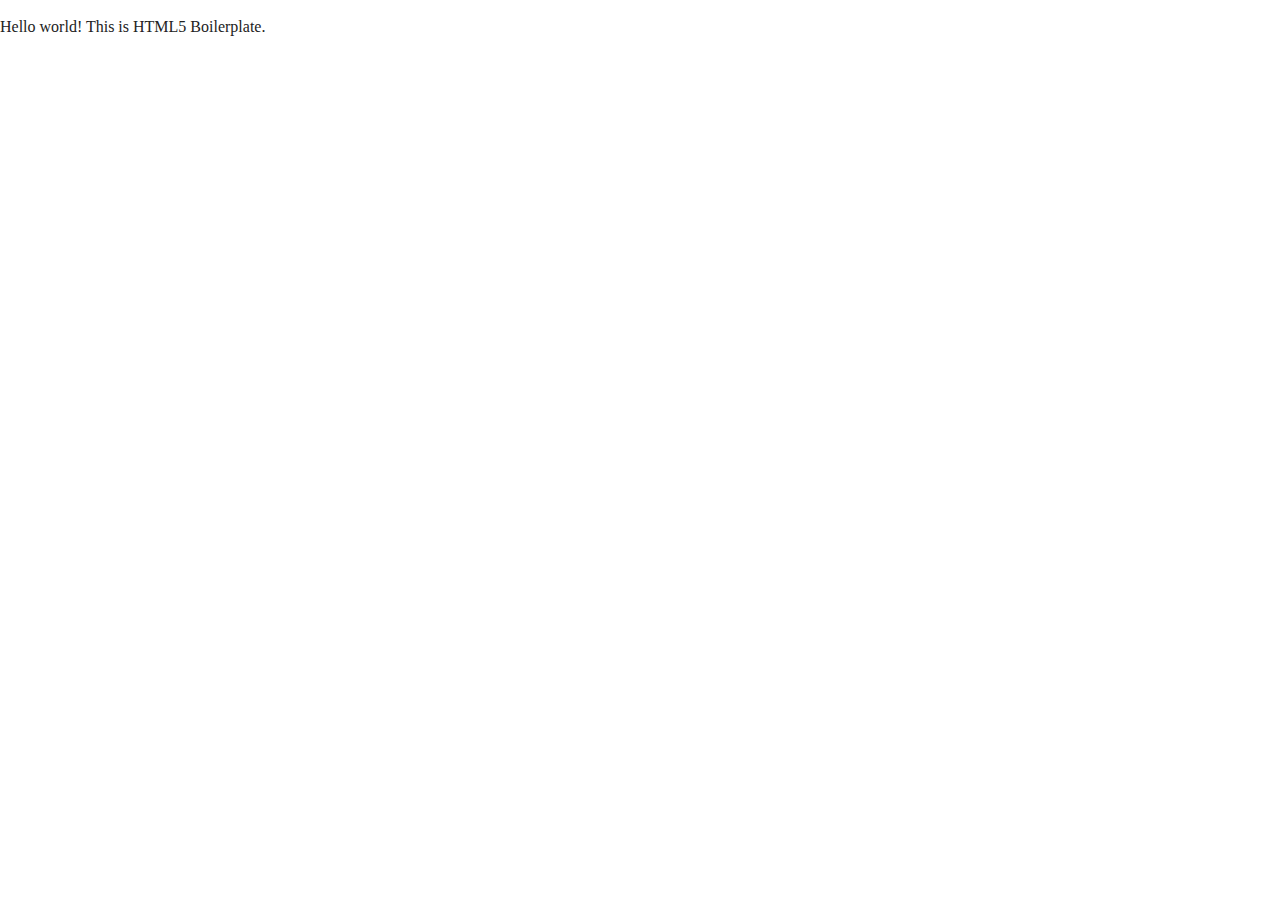
==== about/index.html @ 24365225 "First commit of all files" ====
<!doctype html>
<html class="no-js" lang="">

<head>
  <meta charset="utf-8">
  <title></title>
  <meta name="description" content="">
  <meta name="viewport" content="width=device-width, initial-scale=1">

  <link rel="manifest" href="site.webmanifest">
  <link rel="apple-touch-icon" href="../icon.png">
  <!-- Place favicon.ico in the root directory -->

  <link rel="stylesheet" href="../css/normalize.css">
  <link rel="stylesheet" href="../css/main.css">

  <meta name="theme-color" content="#fafafa">
</head>

<body>
  <!--[if IE]>
    <p class="browserupgrade">You are using an <strong>outdated</strong> browser. Please <a href="https://browsehappy.com/">upgrade your browser</a> to improve your experience and security.</p>
  <![endif]-->

  <!-- Add your site or application content here -->
  <p>Hello world! This is HTML5 Boilerplate.</p>
  <script src="../js/vendor/modernizr-3.8.0.min.js"></script>
  <script src="https://code.jquery.com/jquery-3.4.1.min.js" integrity="sha256-CSXorXvZcTkaix6Yvo6HppcZGetbYMGWSFlBw8HfCJo=" crossorigin="anonymous"></script>
  <script>window.jQuery || document.write('<script src="../js/vendor/jquery-3.4.1.min.js"><\/script>')</script>
  <script src="../js/plugins.js"></script>
  <script src="../js/main.js"></script>

  <!-- Google Analytics: change UA-XXXXX-Y to be your site's ID. -->
  <script>
    window.ga = function () { ga.q.push(arguments) }; ga.q = []; ga.l = +new Date;
    ga('create', 'UA-XXXXX-Y', 'auto'); ga('set','transport','beacon'); ga('send', 'pageview')
  </script>
  <script src="https://www.google-analytics.com/analytics.js" async></script>
</body>

</html>
---- css/main.css ----
/*! HTML5 Boilerplate v7.3.0 | MIT License | https://html5boilerplate.com/ */

/* main.css 2.0.0 | MIT License | https://github.com/h5bp/main.css#readme */
/*
 * What follows is the result of much research on cross-browser styling.
 * Credit left inline and big thanks to Nicolas Gallagher, Jonathan Neal,
 * Kroc Camen, and the H5BP dev community and team.
 */

/* ==========================================================================
   Base styles: opinionated defaults
   ========================================================================== */

html {
  color: #222;
  font-size: 1em;
  line-height: 1.4;
}

/*
 * Remove text-shadow in selection highlight:
 * https://twitter.com/miketaylr/status/12228805301
 *
 * Vendor-prefixed and regular ::selection selectors cannot be combined:
 * https://stackoverflow.com/a/16982510/7133471
 *
 * Customize the background color to match your design.
 */

::-moz-selection {
  background: #b3d4fc;
  text-shadow: none;
}

::selection {
  background: #b3d4fc;
  text-shadow: none;
}

/*
 * A better looking default horizontal rule
 */

hr {
  display: block;
  height: 1px;
  border: 0;
  border-top: 1px solid #ccc;
  margin: 1em 0;
  padding: 0;
}

/*
 * Remove the gap between audio, canvas, iframes,
 * images, videos and the bottom of their containers:
 * https://github.com/h5bp/html5-boilerplate/issues/440
 */

audio,
canvas,
iframe,
img,
svg,
video {
  vertical-align: middle;
}

/*
 * Remove default fieldset styles.
 */

fieldset {
  border: 0;
  margin: 0;
  padding: 0;
}

/*
 * Allow only vertical resizing of textareas.
 */

textarea {
  resize: vertical;
}

/* ==========================================================================
   Browser Upgrade Prompt
   ========================================================================== */

.browserupgrade {
  margin: 0.2em 0;
  background: #ccc;
  color: #000;
  padding: 0.2em 0;
}

/* ==========================================================================
   Author's custom styles
   ========================================================================== */

/* ==========================================================================
   Helper classes
   ========================================================================== */

/*
 * Hide visually and from screen readers
 */

.hidden {
  display: none !important;
}

/*
* Hide only visually, but have it available for screen readers:
* https://snook.ca/archives/html_and_css/hiding-content-for-accessibility
*
* 1. For long content, line feeds are not interpreted as spaces and small width
*    causes content to wrap 1 word per line:
*    https://medium.com/@jessebeach/beware-smushed-off-screen-accessible-text-5952a4c2cbfe
*/

.sr-only {
  border: 0;
  clip: rect(0, 0, 0, 0);
  height: 1px;
  margin: -1px;
  overflow: hidden;
  padding: 0;
  position: absolute;
  white-space: nowrap;
  width: 1px;
  /* 1 */
}

/*
* Extends the .sr-only class to allow the element
* to be focusable when navigated to via the keyboard:
* https://www.drupal.org/node/897638
*/

.sr-only.focusable:active,
.sr-only.focusable:focus {
  clip: auto;
  height: auto;
  margin: 0;
  overflow: visible;
  position: static;
  white-space: inherit;
  width: auto;
}

/*
* Hide visually and from screen readers, but maintain layout
*/

.invisible {
  visibility: hidden;
}

/*
* Clearfix: contain floats
*
* For modern browsers
* 1. The space content is one way to avoid an Opera bug when the
*    `contenteditable` attribute is included anywhere else in the document.
*    Otherwise it causes space to appear at the top and bottom of elements
*    that receive the `clearfix` class.
* 2. The use of `table` rather than `block` is only necessary if using
*    `:before` to contain the top-margins of child elements.
*/

.clearfix:before,
.clearfix:after {
  content: " ";
  /* 1 */
  display: table;
  /* 2 */
}

.clearfix:after {
  clear: both;
}

/* ==========================================================================
   EXAMPLE Media Queries for Responsive Design.
   These examples override the primary ('mobile first') styles.
   Modify as content requires.
   ========================================================================== */

@media only screen and (min-width: 35em) {
  /* Style adjustments for viewports that meet the condition */
}

@media print,
  (-webkit-min-device-pixel-ratio: 1.25),
  (min-resolution: 1.25dppx),
  (min-resolution: 120dpi) {
  /* Style adjustments for high resolution devices */
}

/* ==========================================================================
   Print styles.
   Inlined to avoid the additional HTTP request:
   https://www.phpied.com/delay-loading-your-print-css/
   ========================================================================== */

@media print {
  *,
  *:before,
  *:after {
    background: transparent !important;
    color: #000 !important;
    /* Black prints faster */
    box-shadow: none !important;
    text-shadow: none !important;
  }
  a,
  a:visited {
    text-decoration: underline;
  }
  a[href]:after {
    content: " (" attr(href) ")";
  }
  abbr[title]:after {
    content: " (" attr(title) ")";
  }
  /*
     * Don't show links that are fragment identifiers,
     * or use the `javascript:` pseudo protocol
     */
  a[href^="#"]:after,
  a[href^="javascript:"]:after {
    content: "";
  }
  pre {
    white-space: pre-wrap !important;
  }
  pre,
  blockquote {
    border: 1px solid #999;
    page-break-inside: avoid;
  }
  /*
     * Printing Tables:
     * https://web.archive.org/web/20180815150934/http://css-discuss.incutio.com/wiki/Printing_Tables
     */
  thead {
    display: table-header-group;
  }
  tr,
  img {
    page-break-inside: avoid;
  }
  p,
  h2,
  h3 {
    orphans: 3;
    widows: 3;
  }
  h2,
  h3 {
    page-break-after: avoid;
  }
}
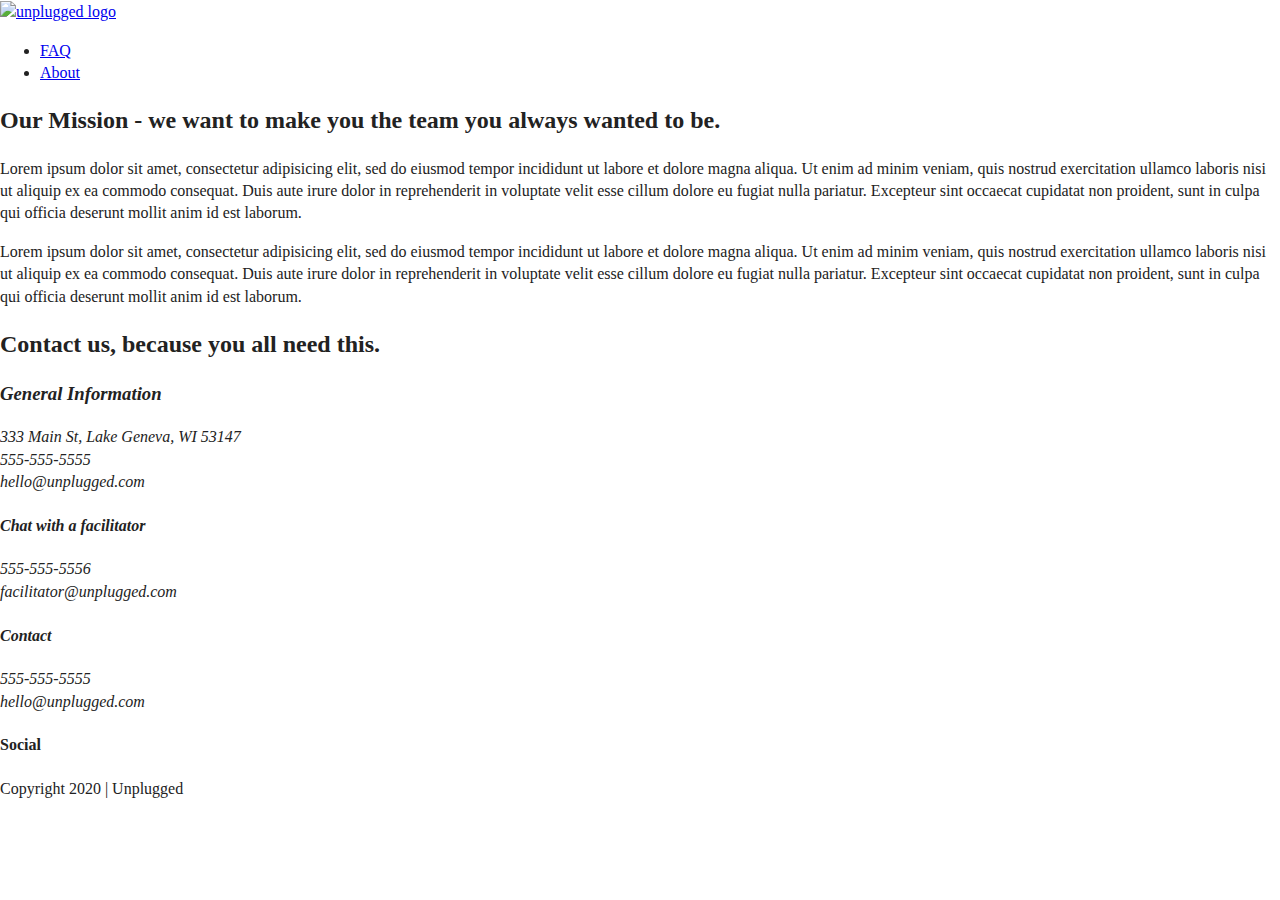
==== commit 251b4455: "Added content on about page, added header and footer on faq" ====
--- a/about/index.html
+++ b/about/index.html
@@ -7,7 +7,7 @@
   <meta name="description" content="">
   <meta name="viewport" content="width=device-width, initial-scale=1">
 
-  <link rel="manifest" href="site.webmanifest">
+  <link rel="manifest" href="../site.webmanifest">
   <link rel="apple-touch-icon" href="../icon.png">
   <!-- Place favicon.ico in the root directory -->
 
@@ -18,12 +18,100 @@
 </head>
 
 <body>
+
   <!--[if IE]>
     <p class="browserupgrade">You are using an <strong>outdated</strong> browser. Please <a href="https://browsehappy.com/">upgrade your browser</a> to improve your experience and security.</p>
   <![endif]-->
 
   <!-- Add your site or application content here -->
-  <p>Hello world! This is HTML5 Boilerplate.</p>
+  <header>
+   <div class="content-wrapper">
+      <a href="#">
+        <img src="img/" alt="unplugged logo"></a>
+     <div class="header-divider"></div>
+     <nav>
+       <ul>
+         <li><a href="../faq/index.html" target="_blank">FAQ</a></li>
+         <li><a href="index.html">About</a></li>
+       </ul>
+     </nav>
+   </div>
+  </header>
+
+  <main>
+
+      <section class="mission">
+        <div class="content-wrapper">
+          <h2>Our Mission - we want to make you the team you always wanted to be.</h2>
+          <div class="mission-content">
+            <p>Lorem ipsum dolor sit amet, consectetur adipisicing elit, sed do eiusmod tempor incididunt ut labore et dolore magna aliqua. Ut enim ad minim veniam, quis nostrud exercitation ullamco laboris nisi ut aliquip ex ea commodo consequat. Duis aute irure dolor in reprehenderit in voluptate velit esse cillum dolore eu fugiat nulla pariatur. Excepteur sint occaecat cupidatat non proident, sunt in culpa qui officia deserunt mollit anim id est laborum.</p>
+            <p>Lorem ipsum dolor sit amet, consectetur adipisicing elit, sed do eiusmod tempor incididunt ut labore et dolore magna aliqua. Ut enim ad minim veniam, quis nostrud exercitation ullamco laboris nisi ut aliquip ex ea commodo consequat. Duis aute irure dolor in reprehenderit in voluptate velit esse cillum dolore eu fugiat nulla pariatur. Excepteur sint occaecat cupidatat non proident, sunt in culpa qui officia deserunt mollit anim id est laborum.</p>
+          </div>
+        </div><!--mission content wrapper ends -->
+      </section>
+
+      <section class="map">
+        <figure>
+
+        </figure>
+      </section>
+
+      <section class="contact-section">
+        <div class="content-wrapper">
+          <h2>Contact us, because you all need this.</h2>
+          <address class="contact-content">
+            <div>
+              <h3>General Information</h3>
+              <p>333 Main St, Lake Geneva, WI 53147<br>
+                555-555-5555<br>
+                hello@unplugged.com</p>
+            </div>
+            <div>
+              <h4>Chat with a facilitator</h4>
+              <p>
+                555-555-5556<br>
+                facilitator@unplugged.com
+              </p>
+            </div>
+          </address>
+
+        </div>
+
+      </section>
+
+  </main> <!-- main wrapper -->
+
+  <footer>
+  <div class="content-wrapper">
+    <div class="footer-content">
+      <address class="contact">
+        <h4>Contact</h4>
+        <p>
+          555-555-5555<br>
+          hello@unplugged.com
+        </p>
+      </address>
+      <div class="social">
+        <h4>Social</h4>
+        <div class="social-icons">
+          <p><a href="https://www.facebook.com/Skillcrush/" target="_blank"></a></p>
+          <p><a href="https://twitter.com/Skillcrush" target="_blank"></a></p>
+          <p><a href="https://www.instagram.com/skillcrush/" target="_blank"></a></p>
+          <!-- other social links here -->
+        </div>
+
+      </div>
+
+    </div><!-- footer content ends -->
+
+  </div><!--footer content-wrapper ends-->
+
+  <div class="copyright">
+      <p>Copyright 2020 | Unplugged</p>
+  </div>
+
+  </footer>
+
   <script src="../js/vendor/modernizr-3.8.0.min.js"></script>
   <script src="https://code.jquery.com/jquery-3.4.1.min.js" integrity="sha256-CSXorXvZcTkaix6Yvo6HppcZGetbYMGWSFlBw8HfCJo=" crossorigin="anonymous"></script>
   <script>window.jQuery || document.write('<script src="../js/vendor/jquery-3.4.1.min.js"><\/script>')</script>
@@ -36,6 +124,7 @@
     ga('create', 'UA-XXXXX-Y', 'auto'); ga('set','transport','beacon'); ga('send', 'pageview')
   </script>
   <script src="https://www.google-analytics.com/analytics.js" async></script>
+
 </body>
 
 </html>
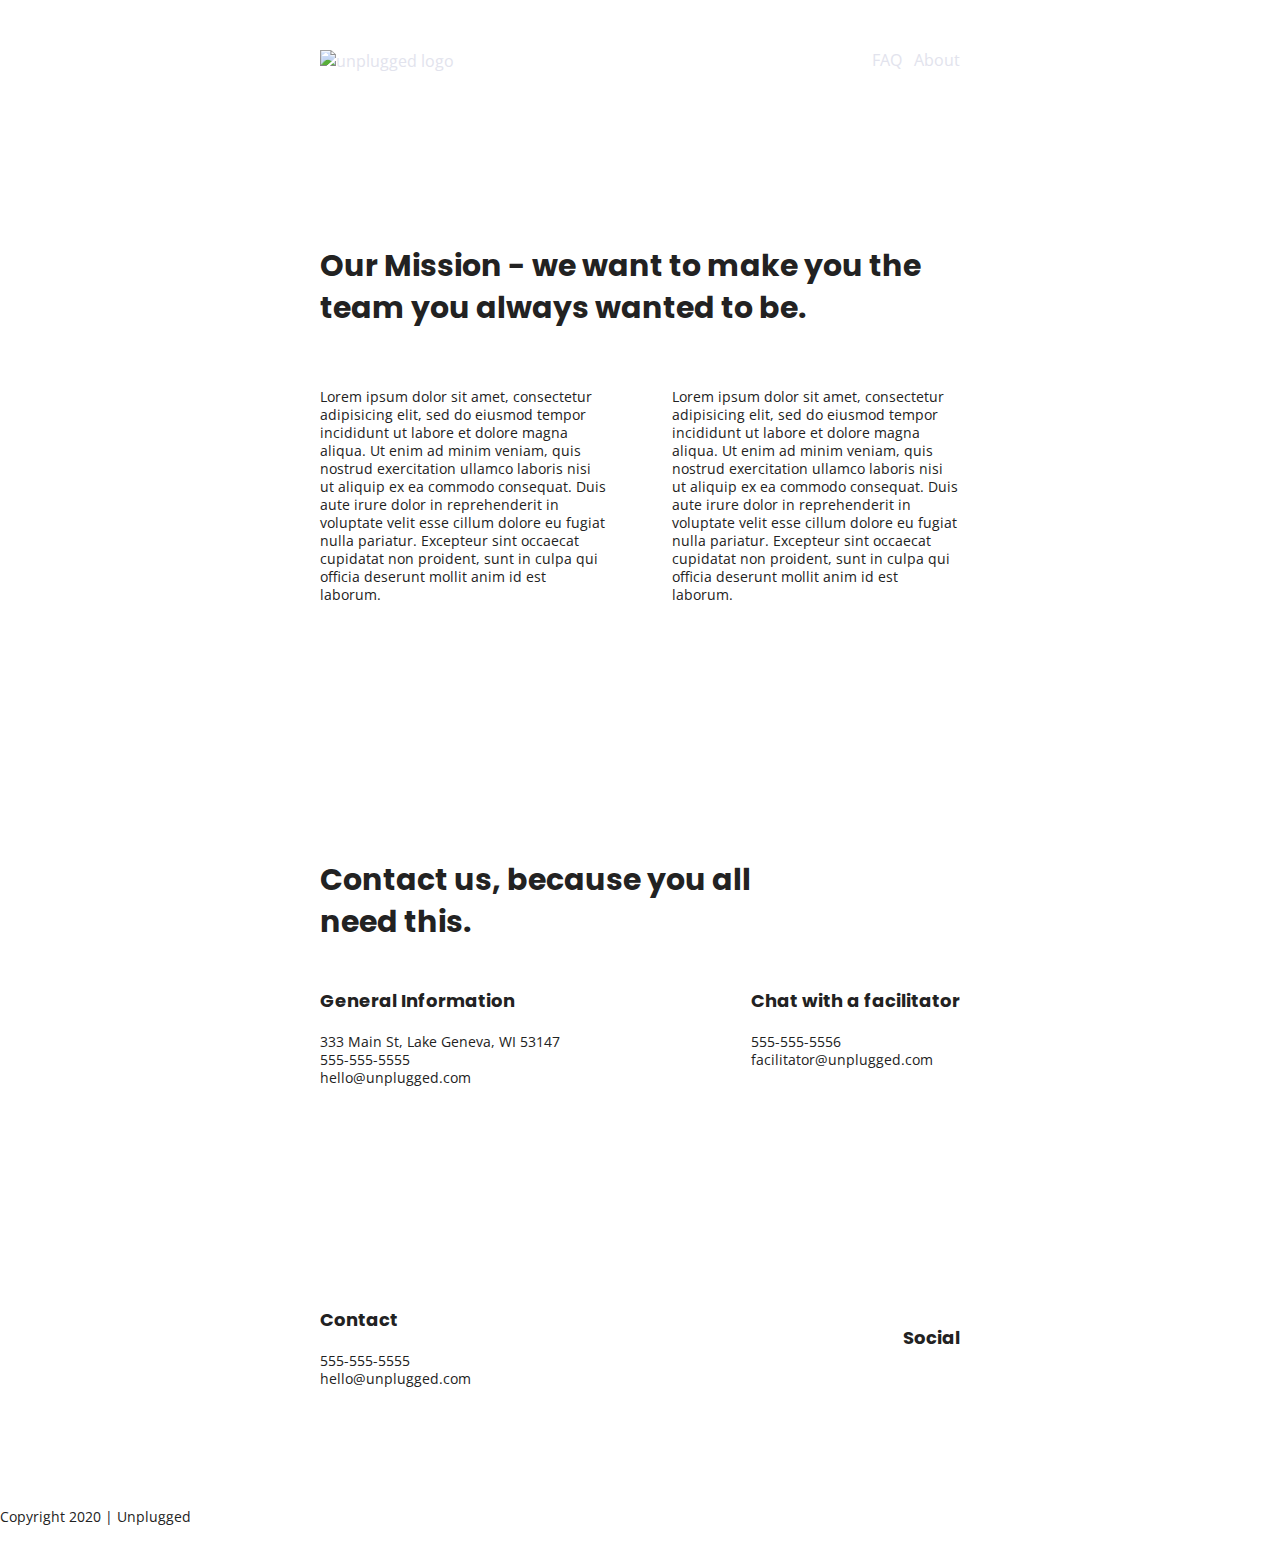
==== commit 756a8b30: "Added text styles and font links" ====
--- a/about/index.html
+++ b/about/index.html
@@ -13,6 +13,9 @@
 
   <link rel="stylesheet" href="../css/normalize.css">
   <link rel="stylesheet" href="../css/main.css">
+
+<!-- Google Fonts -->
+<link href="https://fonts.googleapis.com/css?family=Open+Sans:400,700|Poppins:500,700" rel="stylesheet">
 
   <meta name="theme-color" content="#fafafa">
 </head>
--- a/css/main.css
+++ b/css/main.css
@@ -97,6 +97,240 @@
 /* ==========================================================================
    Author's custom styles
    ========================================================================== */
+
+/* General Styles */
+
+html {
+   font-size: 16px;
+}
+
+body {
+  font-family: 'Open Sans', sans-serif;
+  font-size: 1em;
+  text-align: left;
+}
+
+ul,
+ol {
+  list-style-type: none;
+}
+
+a {
+  color: #e2e3ed;
+  text-decoration: none;
+}
+
+h2 {
+  font-family: 'Poppins', sans-serif;
+  font-size: 1.875em;
+}
+
+h3,
+h4 {
+  font-family: 'Poppins', sans-serif;
+  margin: 20px 0;
+  font-size: 1.125em;
+}
+
+p {
+  font-size: .875em;
+  line-height: 1.285;
+
+}
+
+img {
+
+}
+
+figure {
+
+}
+
+address {
+    font-style: normal;
+
+}
+
+.content-wrapper {
+  width: 90%;
+  margin: 50px 0;
+}
+
+/* -------------- Base Header & Footer Sytles ----------------*/
+
+header, footer {
+  display: flex;
+  justify-content: center;
+  align-items: center;
+  flex-flow: row wrap;
+}
+
+header {
+  padding: 15px 0;
+}
+
+ header .content-wrapper {
+   display: flex;
+   justify-content: center;
+   align-items: center;
+   flex-flow: row wrap;
+   margin: 0;
+ }
+
+ .header-divider {
+   width: 100%;
+   height: 1px;
+   margin: 10px 0 20px 0;
+ }
+
+header nav {
+  display: flex;
+  justify-content: space-around;
+  align-items: center;
+  flex-flow: row wrap;
+  width: 60%;
+}
+
+header nav ul {
+  display: flex;
+  justify-content: space-around;
+  width: 100%;
+}
+
+footer {
+  flex-direction: column;
+}
+
+footer p {
+  margin: 0;
+}
+
+footer .content-wrapper {
+  width: 55%;
+  margin: 50px 0;
+}
+
+footer .contact {
+  margin-bottom: 50px;
+}
+
+footer .social-icons {
+  display: flex;
+  justify-content: space-around;
+  align-items: center;
+}
+
+footer .social-icons p {
+  display: flex;
+  justify-content: center;
+  align-items: center;
+}
+
+footer .copyright {
+  margin: 20px 0;
+}
+
+/* -------------- Mobile Styles - Homepage ----------------*/
+
+.hero-area {
+  display: flex;
+  justify-content: center;
+  flex-flow: row wrap;
+
+}
+
+aside {
+  display: flex;
+  justify-content: center;
+  align-items: center;
+  flex-flow: row wrap;
+}
+
+.features {
+  display: flex;
+  justify-content: center;
+  flex-flow: row wrap;
+}
+
+.features h2 {
+  margin-bottom: 60px;
+}
+
+.features article {
+  width: 63%;
+  margin: 30px 0;
+}
+
+.features .features-items {
+  display: flex;
+  justify-content: center;
+  align-items: center;
+  flex-flow: row wrap;
+}
+
+.features p {
+  margin: 0;
+}
+
+.reviews {
+  display: flex;
+  justify-content: center;
+  flex-flow: row wrap;
+}
+
+.reviews h2 {
+  margin-bottom: 40px;
+}
+
+.reviews h3 {
+  width: 55%;
+  margin: 20px 0;
+}
+
+/* -------------- Mobile Styles - About Page ----------------*/
+
+.mission {
+  display: flex;
+  justify-content: center;
+  align-items: center;
+  flex-flow: row wrap;
+}
+
+.contact-section{
+  display: flex;
+  justify-content: center;
+  align-items: center;
+  flex-flow: row wrap;
+}
+
+.contact-content p {
+  margin: 0;
+}
+
+/* -------------- Mobile Styles - FAQ ----------------*/
+
+.faq {
+  display: flex;
+  justify-content: center;
+  align-items: center;
+  flex-flow: row wrap;
+}
+
+.faq .content-wrapper {
+  margin: 50px 0 0 0;
+  display: flex;
+  justify-content: center;
+  align-items: center;
+  flex-flow: row wrap;
+}
+
+.faq h2 {
+  margin-bottom: 40px;
+}
+
+.faq-content {
+  margin-bottom: 50px;
+}
 
 /* ==========================================================================
    Helper classes
@@ -187,16 +421,203 @@
    Modify as content requires.
    ========================================================================== */
 
-@media only screen and (min-width: 35em) {
-  /* Style adjustments for viewports that meet the condition */
-}
-
-@media print,
-  (-webkit-min-device-pixel-ratio: 1.25),
-  (min-resolution: 1.25dppx),
-  (min-resolution: 120dpi) {
-  /* Style adjustments for high resolution devices */
-}
+@media only screen and (min-width: 768px) {
+  /*Tablet sytles here*/
+
+  /*General Styles*/
+  .content-wrapper {
+    max-width: 640px;
+    margin: 100px 0;
+  }
+
+  /*Header*/
+  header {
+    justify-content: space-around;
+    padding: 33px 0;
+  }
+
+  header .content-wrapper {
+    width: 100%;
+    justify-content: space-between;
+  }
+
+  header nav {
+    width: 20%;
+  }
+
+  header nav ul {
+    justify-content: space-between;
+  }
+
+  .header-divider {
+    display: none;
+  }
+
+  /*Hero Area*/
+
+
+  /*Aside*/
+
+  aside .content-wrapper {
+    margin: 50px 0;
+    display: flex;
+    justify-content: space-between;
+    flex-flow: row wrap;
+  }
+
+  aside .content-wrapper .form-description,
+  aside .content-wrapper .form {
+    width: 40%;
+    margin: 0;
+  }
+
+  /*Features*/
+
+  .features article {
+    display: flex;
+    justify-content: center;
+    align-items: center;
+    flex-flow: column wrap;
+    flex-basis: 50%;
+  }
+
+  .features .features-item-description {
+    width: 50%;
+  }
+
+  /*Reviews*/
+
+  .reviews article {
+    display: flex;
+    justify-content: space-between;
+  }
+
+  .reviews article div {
+    width: 49%;
+  }
+
+  /*Footer*/
+  footer .content-wrapper {
+    width: 65%;
+    margin: 100px 0;
+  }
+
+  .footer-content {
+    display: flex;
+    justify-content: space-between;
+    align-items: center;
+  }
+
+  footer .contact {
+    margin-bottom: 0;
+  }
+
+  footer .copyright {
+    width:100%;
+  }
+}
+
+/* ==========================================================================
+ About Page
+ ========================================================================== */
+
+.mission-content {
+  display: flex;
+  justify-content: space-between;
+  align-items: center;
+  padding-top: 20px
+}
+
+.mission-content p {
+  width: 45%;
+}
+
+.contact-section .content-wrapper h2 {
+  width: 80%;
+}
+
+.contact-content {
+  display: flex;
+  justify-content: space-between;
+  align-items: flex-start;
+}
+
+/* ==========================================================================
+ FAQ Page
+ ========================================================================== */
+
+.faq .content-wrapper {
+  justify-content: space-between;
+}
+
+.faq-content {
+  flex-basis: 45%;
+}
+
+.faq h2 {
+  width: 100%;
+}
+
+}
+@media only screen and (min-width: 1200px) {
+  /*Desktop sytles here*/
+
+.content-wrapper {
+  max-width: 960px;
+}
+
+/*Hero*/
+
+.hero-area h1{
+  width: 60%;
+}
+
+/*Aside*/
+
+aside .content-wrapper {
+  justify-content: space-around;
+}
+
+aside .content-wrapper .form-description,
+aside .content-wrapper .form {
+  width: 30%;
+}
+
+/*Features*/
+
+.features h2 {
+  width: 90%;
+}
+
+.features article {
+  flex-basis: 33%;
+}
+
+/*Reviews*/
+
+.reviews article div {
+  width: 42%;
+}
+
+/* ==========================================================================
+About Page
+========================================================================== */
+
+.mission h2,
+.contact-section .content-wrapper h2 {
+  width: 95%;
+}
+
+/* ==========================================================================
+FAQ Page
+========================================================================== */
+.faq h2 {
+  width: 100%;
+}
+
+
+}
+
 
 /* ==========================================================================
    Print styles.
@@ -262,4 +683,3 @@
     page-break-after: avoid;
   }
 }
-
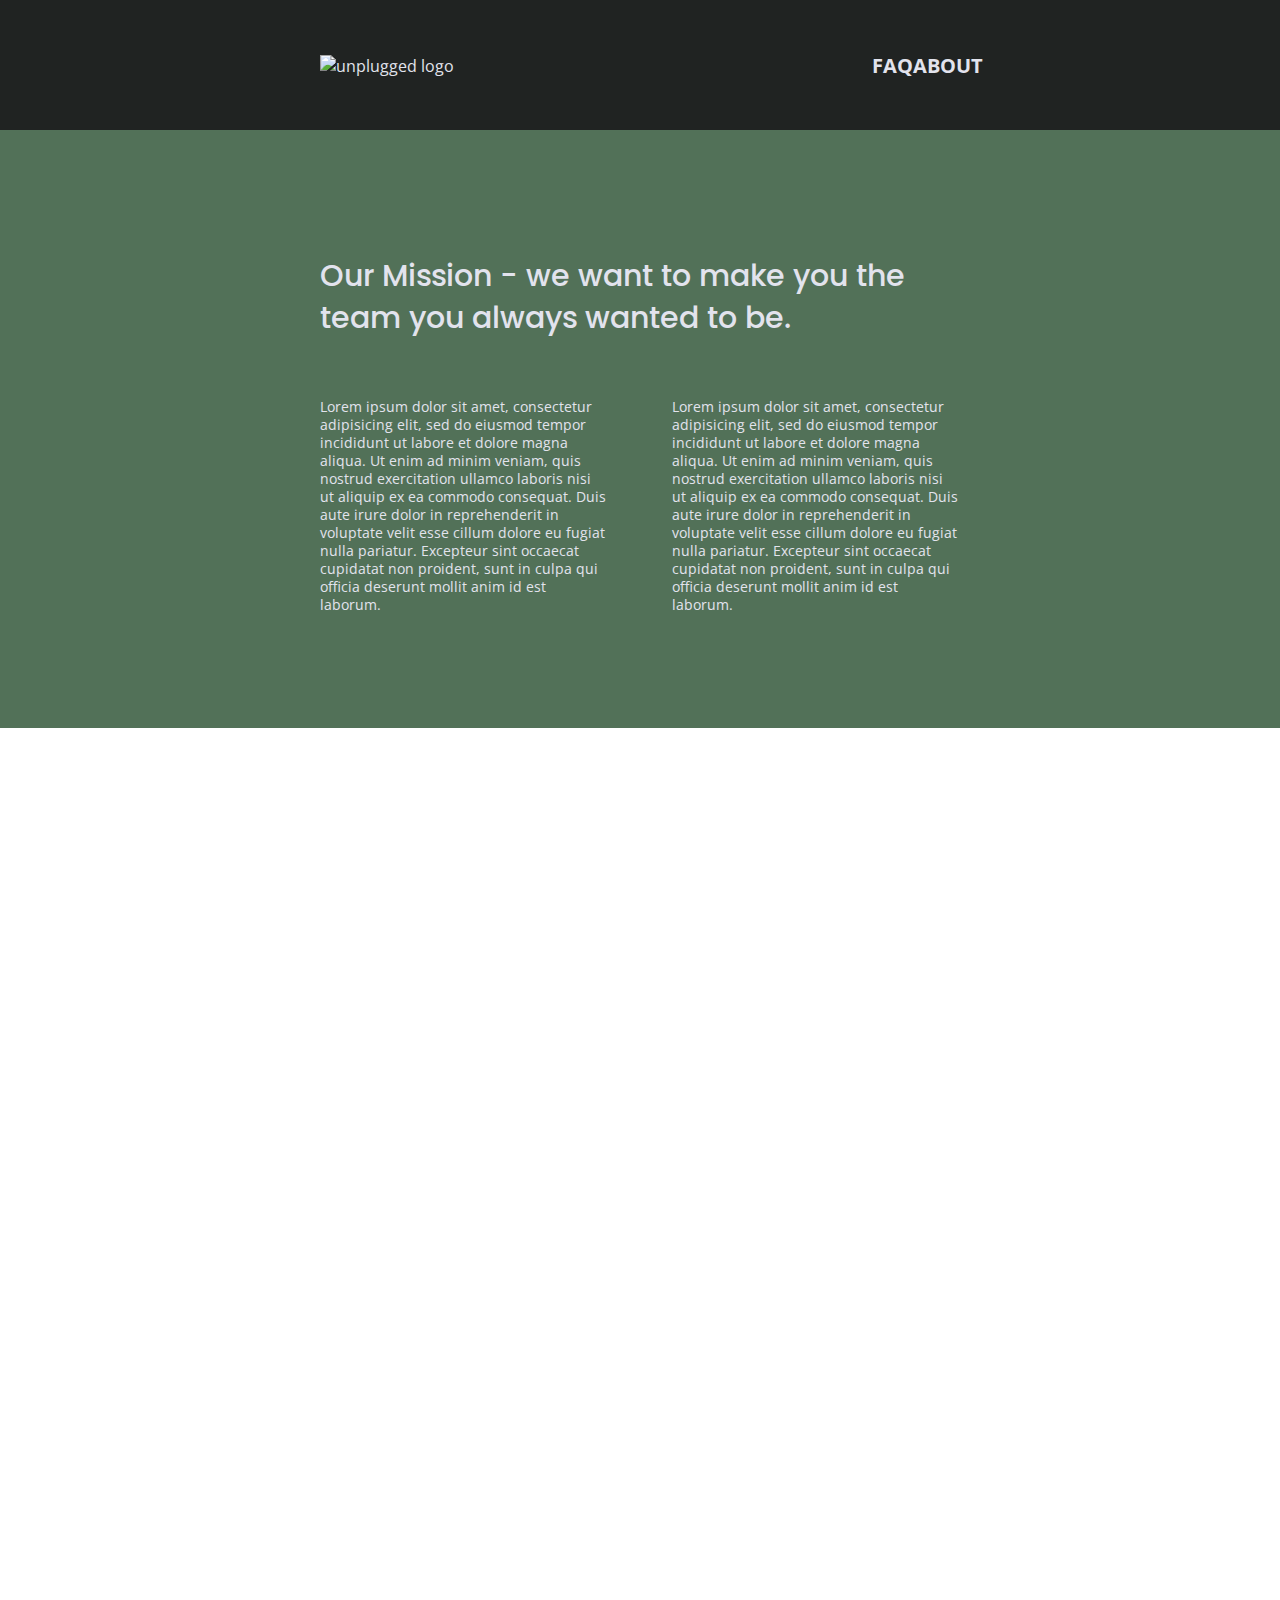
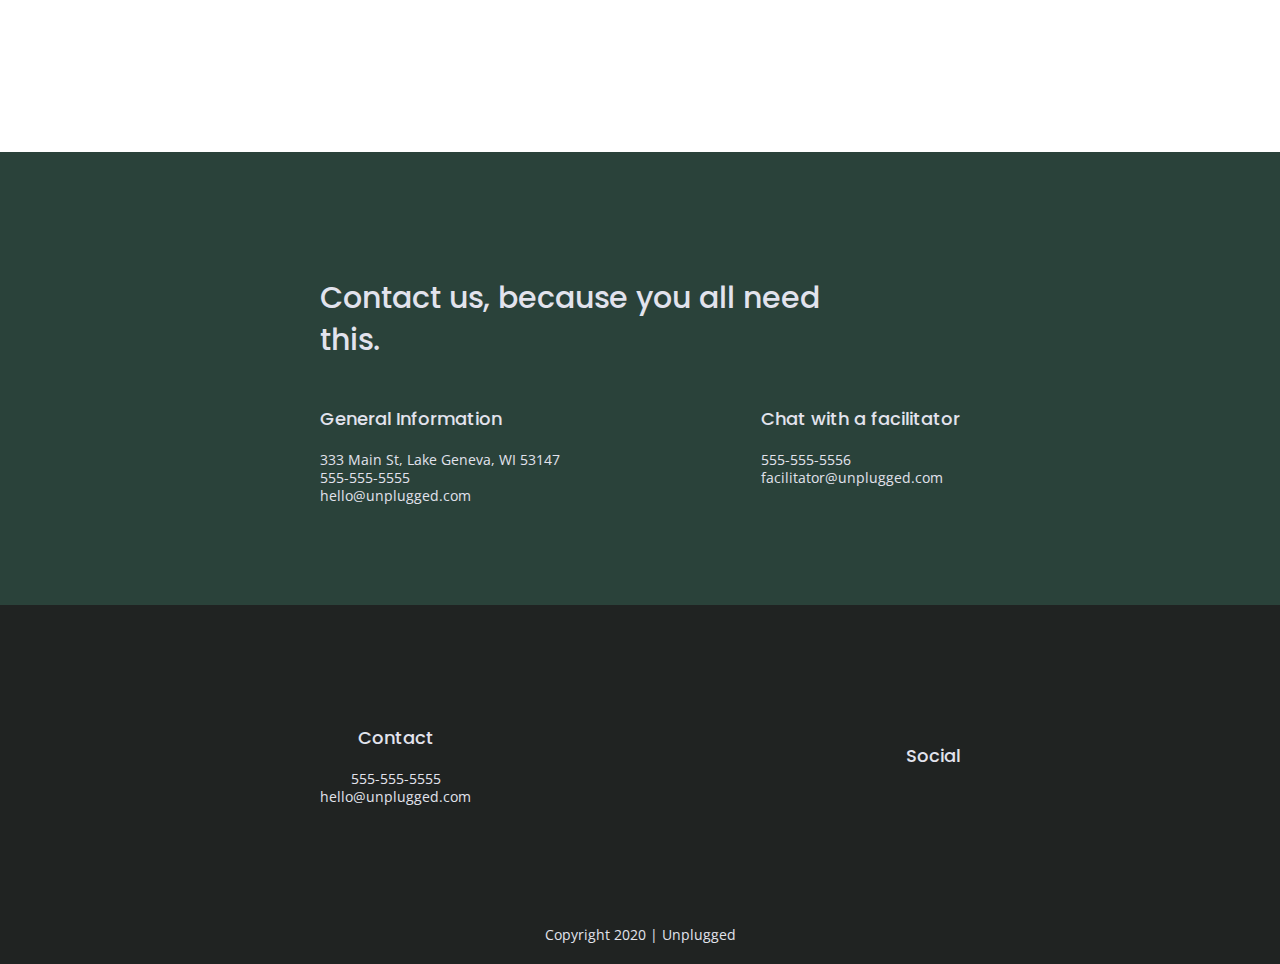
==== commit e18cc204: "Added map iframe" ====
--- a/about/index.html
+++ b/about/index.html
@@ -55,7 +55,9 @@
 
       <section class="map">
         <figure>
-
+          <div class="map-container">
+          <iframe src="https://www.google.com/maps/embed?pb=!1m18!1m12!1m3!1d2936.9017401321917!2d-88.42244978445049!3d42.5998282279184!2m3!1f0!2f0!3f0!3m2!1i1024!2i768!4f13.1!3m3!1m2!1s0x88058beaba2a015f%3A0x4b28e3671bb3e0e9!2s333%20Main%20St%2C%20Lake%20Geneva%2C%20WI%2053147!5e0!3m2!1sen!2sus!4v1586636625175!5m2!1sen!2sus" width="600" height="450" frameborder="0" style="border:0;" allowfullscreen="" aria-hidden="false" tabindex="0"></iframe>
+        </div>
         </figure>
       </section>
 
--- a/css/main.css
+++ b/css/main.css
@@ -107,6 +107,7 @@
 body {
   font-family: 'Open Sans', sans-serif;
   font-size: 1em;
+  color: #e2e3ed;
   text-align: left;
 }
 
@@ -123,6 +124,7 @@
 h2 {
   font-family: 'Poppins', sans-serif;
   font-size: 1.875em;
+  font-weight: 500;
 }
 
 h3,
@@ -130,25 +132,24 @@
   font-family: 'Poppins', sans-serif;
   margin: 20px 0;
   font-size: 1.125em;
+  font-weight: 500;
 }
 
 p {
   font-size: .875em;
   line-height: 1.285;
-
 }
 
 img {
-
+  width: 100%;
 }
 
 figure {
-
+  margin: 0;
 }
 
 address {
-    font-style: normal;
-
+  font-style: normal;
 }
 
 .content-wrapper {
@@ -158,7 +159,9 @@
 
 /* -------------- Base Header & Footer Sytles ----------------*/
 
-header, footer {
+header,
+footer {
+  background-color: #202322;
   display: flex;
   justify-content: center;
   align-items: center;
@@ -177,7 +180,16 @@
    margin: 0;
  }
 
+ header figure {
+   width: 60%;
+   display: flex;
+   justify-content: center;
+   align-items: center;
+   flex-flow: row wrap;
+ }
+
  .header-divider {
+   background: #3a3a3a;
    width: 100%;
    height: 1px;
    margin: 10px 0 20px 0;
@@ -189,6 +201,9 @@
   align-items: center;
   flex-flow: row wrap;
   width: 60%;
+  font-size: 1.125em;
+  font-weight: 700;
+  text-transform: uppercase;
 }
 
 header nav ul {
@@ -197,8 +212,13 @@
   width: 100%;
 }
 
+header nav ul li {
+  font-size: 1.125em;
+}
+
 footer {
   flex-direction: column;
+  text-align: center;
 }
 
 footer p {
@@ -233,20 +253,62 @@
 /* -------------- Mobile Styles - Homepage ----------------*/
 
 .hero-area {
-  display: flex;
-  justify-content: center;
-  flex-flow: row wrap;
-
-}
+  background: url(../img/unplugged-retreat.jpg);
+  background-size: cover;
+  background-position: center;
+  min-height: 500px;
+  display: flex;
+  justify-content: center;
+  flex-flow: row wrap;
+}
+
+.hero-area h1 {
+  font-size: 2.25em;
+  font-family: 'Poppins', Helvetica, Arial, sans-serif;
+  font-weight: 500;
+  line-height: 1.2;
+}
+
+/*Aside*/
 
 aside {
-  display: flex;
-  justify-content: center;
-  align-items: center;
-  flex-flow: row wrap;
-}
-
-.features {
+  background-color: #527158;
+  display: flex;
+  justify-content: center;
+  align-items: center;
+  flex-flow: row wrap;
+}
+
+aside .form{
+  margin-top: 30px;
+}
+
+input[type=text] {
+  box-sizing: border-box;
+  width: 100%;
+  color: #2a423a;
+  font-style: italic;
+  padding: 1em;
+}
+
+input[type=button] {
+  width: 100%;
+  padding: 20px 0;
+  margin-top: 20px;
+  background-color: #2a423a;
+  font-family: 'Poppins', Helvetica, Arial, sans-serif;
+  font-weight: 500;
+  font-size: 1.125em;
+  color: #e2e3ed;
+  border: none;
+  text-align: center;
+  text-transform: uppercase;
+}
+
+features {
+  background: url('../img/unplugged-retreat-features.jpg');
+  background-size: cover;
+  background-position: center;
   display: flex;
   justify-content: center;
   flex-flow: row wrap;
@@ -269,10 +331,14 @@
 }
 
 .features p {
+  text-align: center;
   margin: 0;
 }
 
+/* Reviews */
+
 .reviews {
+  background-color: #2a423a;
   display: flex;
   justify-content: center;
   flex-flow: row wrap;
@@ -280,6 +346,7 @@
 
 .reviews h2 {
   margin-bottom: 40px;
+  line-height: 1;
 }
 
 .reviews h3 {
@@ -290,13 +357,15 @@
 /* -------------- Mobile Styles - About Page ----------------*/
 
 .mission {
-  display: flex;
-  justify-content: center;
-  align-items: center;
-  flex-flow: row wrap;
-}
-
-.contact-section{
+  background-color: #527158;
+  display: flex;
+  justify-content: center;
+  align-items: center;
+  flex-flow: row wrap;
+}
+
+.contact-section {
+  background-color: #2a423a;
   display: flex;
   justify-content: center;
   align-items: center;
@@ -307,9 +376,26 @@
   margin: 0;
 }
 
+.map figure {
+  position: relative;
+  padding-bottom: 80%;
+  height: 0;
+  overflow: hidden;
+  width: 100%;
+}
+
+.map iframe {
+  position: absolute;
+  top: 0;
+  left: 0;
+  width: 100%;
+  height: 100%;
+}
+
 /* -------------- Mobile Styles - FAQ ----------------*/
 
 .faq {
+  background-color: #527158;
   display: flex;
   justify-content: center;
   align-items: center;
@@ -326,10 +412,15 @@
 
 .faq h2 {
   margin-bottom: 40px;
+  line-height: 1;
 }
 
 .faq-content {
   margin-bottom: 50px;
+}
+
+.faq-content h4 {
+  line-height: 1.333;
 }
 
 /* ==========================================================================
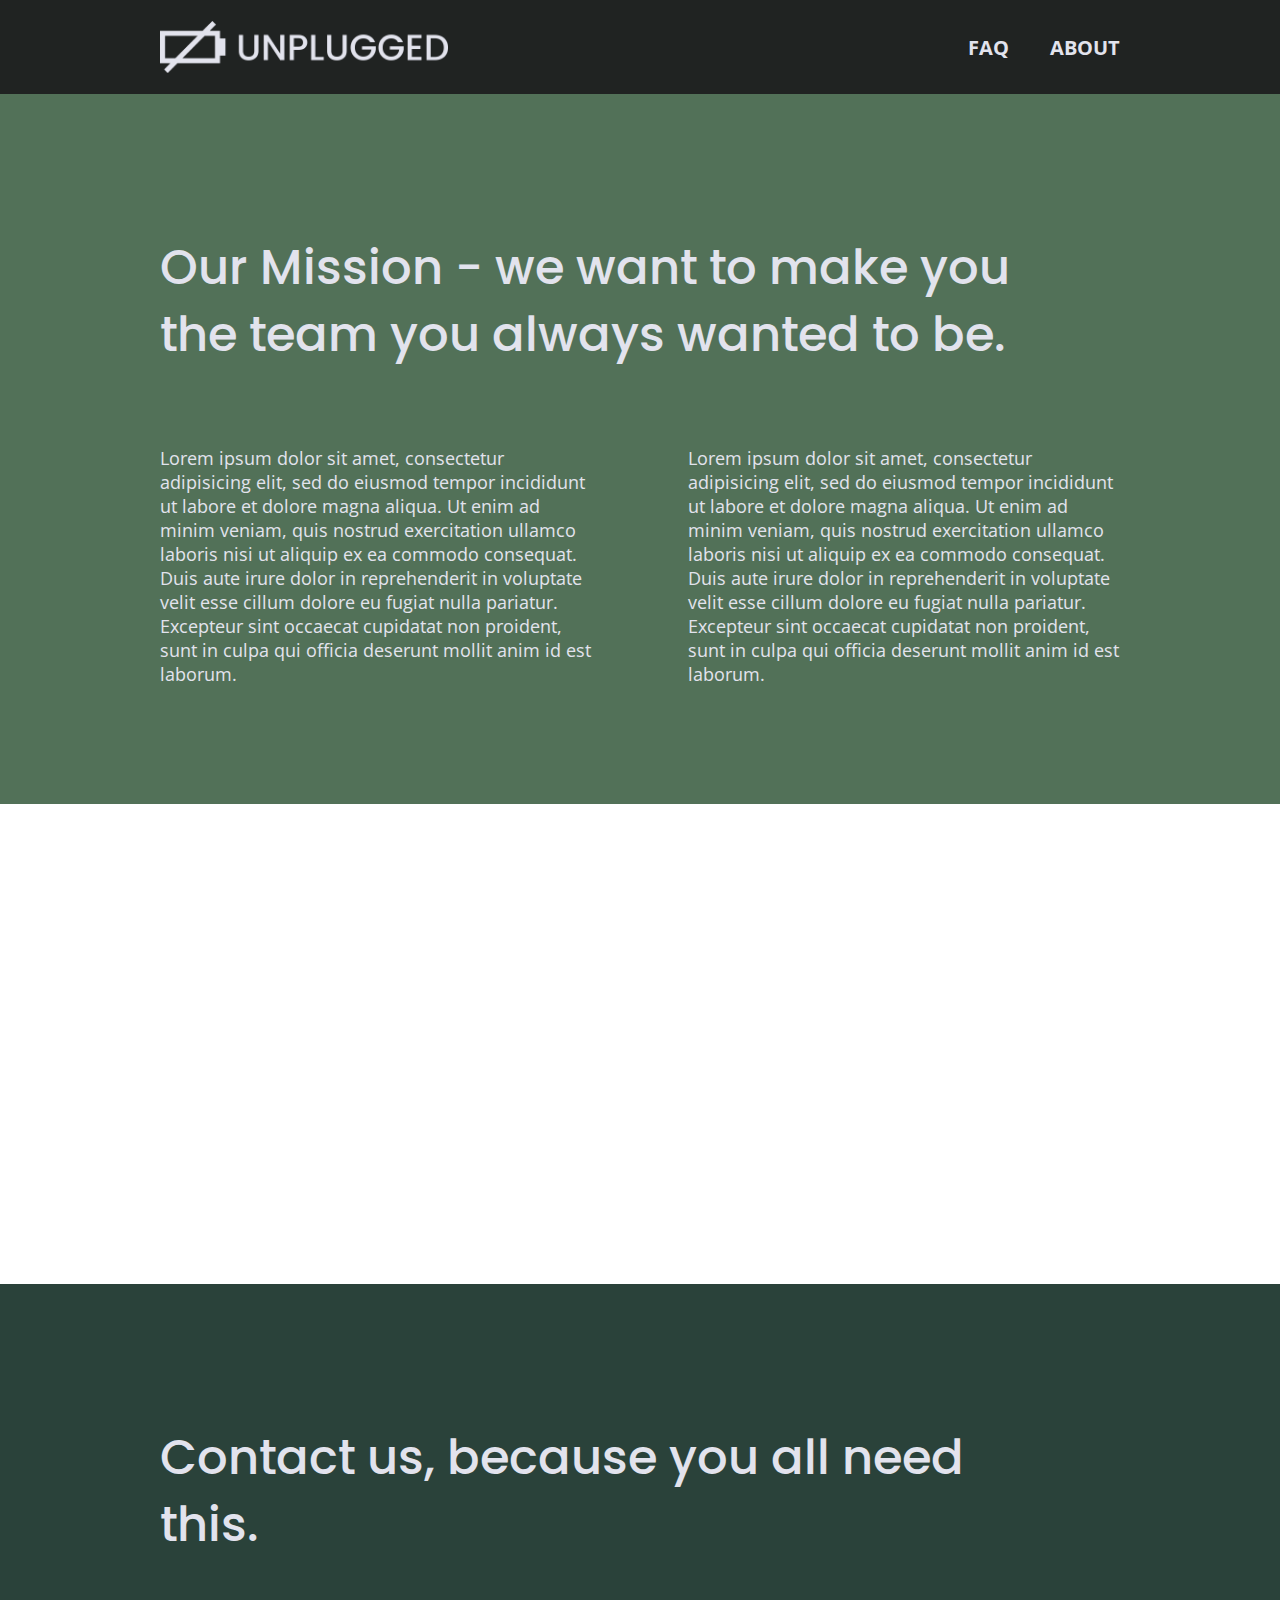
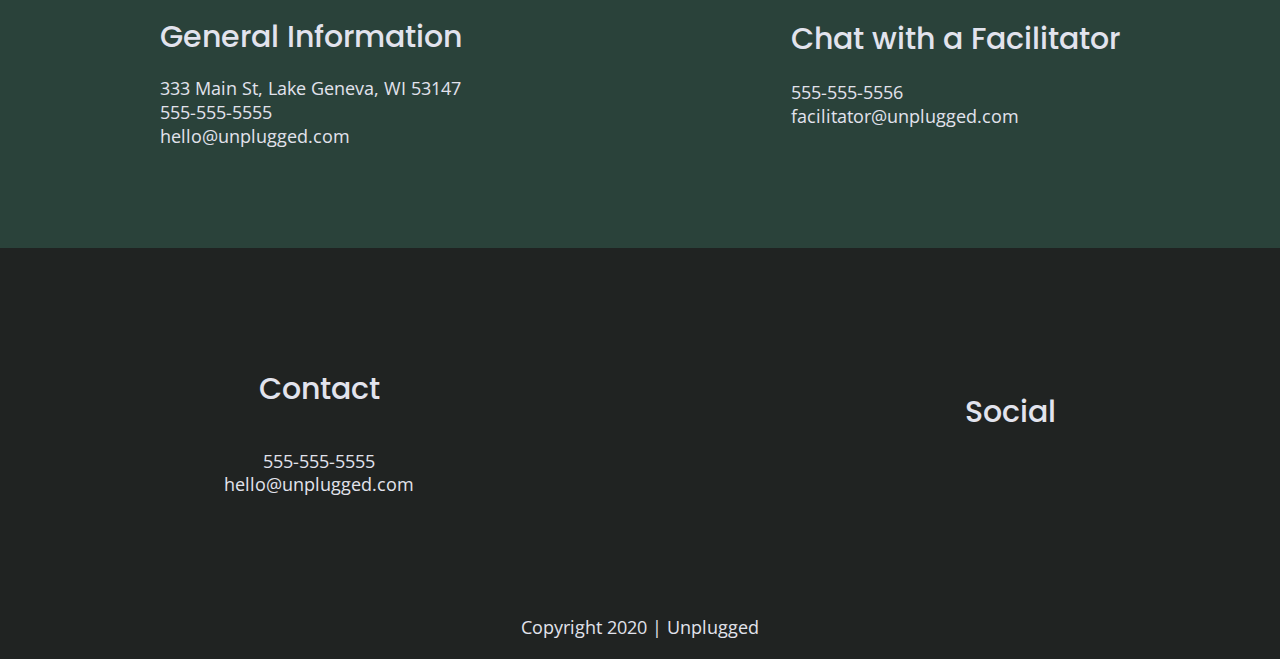
==== commit 9df87bd5: "Added icons, fixed links" ====
--- a/about/index.html
+++ b/about/index.html
@@ -16,6 +16,8 @@
 
 <!-- Google Fonts -->
 <link href="https://fonts.googleapis.com/css?family=Open+Sans:400,700|Poppins:500,700" rel="stylesheet">
+<!-- FontAwesome CDN version 5.5 -->
+<link rel="stylesheet" href="https://use.fontawesome.com/releases/v5.5.0/css/all.css" integrity="sha384-B4dIYHKNBt8Bc12p+WXckhzcICo0wtJAoU8YZTY5qE0Id1GSseTk6S+L3BlXeVIU" crossorigin="anonymous">
 
   <meta name="theme-color" content="#fafafa">
 </head>
@@ -29,8 +31,10 @@
   <!-- Add your site or application content here -->
   <header>
    <div class="content-wrapper">
-      <a href="#">
-        <img src="img/" alt="unplugged logo"></a>
+     <figure>
+      <a href="../index.html">
+        <img src="../img/unpluggedlogo.png" alt="unplugged logo"></a>
+      </figure>
      <div class="header-divider"></div>
      <nav>
        <ul>
@@ -72,7 +76,7 @@
                 hello@unplugged.com</p>
             </div>
             <div>
-              <h4>Chat with a facilitator</h4>
+              <h4>Chat with a Facilitator</h4>
               <p>
                 555-555-5556<br>
                 facilitator@unplugged.com
--- a/css/main.css
+++ b/css/main.css
@@ -172,13 +172,13 @@
   padding: 15px 0;
 }
 
- header .content-wrapper {
-   display: flex;
-   justify-content: center;
-   align-items: center;
-   flex-flow: row wrap;
-   margin: 0;
- }
+header .content-wrapper {
+  margin: 0;
+  display: flex;
+  justify-content: center;
+  align-items: center;
+  flex-flow: row wrap;
+}
 
  header figure {
    width: 60%;
@@ -190,31 +190,31 @@
 
  .header-divider {
    background: #3a3a3a;
+   height: 1px;
    width: 100%;
-   height: 1px;
    margin: 10px 0 20px 0;
  }
 
-header nav {
-  display: flex;
-  justify-content: space-around;
-  align-items: center;
-  flex-flow: row wrap;
-  width: 60%;
-  font-size: 1.125em;
-  font-weight: 700;
-  text-transform: uppercase;
-}
-
-header nav ul {
-  display: flex;
-  justify-content: space-around;
-  width: 100%;
-}
-
-header nav ul li {
-  font-size: 1.125em;
-}
+ header nav {
+   width: 60%;
+   font-size: 1.125em;
+   font-weight: 700;
+   text-transform: uppercase;
+   display: flex;
+   justify-content: space-around;
+   align-items: center;
+   flex-flow: row wrap;
+ }
+
+ header nav ul {
+   width: 100%;
+   display: flex;
+   justify-content: space-around;
+ }
+
+ header nav ul li {
+   font-size: 1.125em;
+ }
 
 footer {
   flex-direction: column;
@@ -305,7 +305,7 @@
   text-transform: uppercase;
 }
 
-features {
+.features {
   background: url('../img/unplugged-retreat-features.jpg');
   background-size: cover;
   background-position: center;
@@ -330,6 +330,11 @@
   flex-flow: row wrap;
 }
 
+.features i {
+  font-size: 3.75em;
+  margin-bottom: 40px;
+}
+
 .features p {
   text-align: center;
   margin: 0;
@@ -364,32 +369,33 @@
   flex-flow: row wrap;
 }
 
-.contact-section {
-  background-color: #2a423a;
-  display: flex;
-  justify-content: center;
-  align-items: center;
-  flex-flow: row wrap;
-}
-
-.contact-content p {
-  margin: 0;
-}
 
 .map figure {
+  width: 100%;
+  height: 0;
+  padding-bottom: 125%;
+  overflow: hidden;
   position: relative;
-  padding-bottom: 80%;
-  height: 0;
-  overflow: hidden;
+}
+
+.map iframe {
   width: 100%;
-}
-
-.map iframe {
+  height: 100%;
   position: absolute;
   top: 0;
   left: 0;
-  width: 100%;
-  height: 100%;
+}
+
+.contact-section {
+  background-color: #2a423a;
+  display: flex;
+  justify-content: center;
+  align-items: center;
+  flex-flow: row wrap;
+}
+
+.contact-content p {
+  margin: 0;
 }
 
 /* -------------- Mobile Styles - FAQ ----------------*/
@@ -516,53 +522,77 @@
   /*Tablet sytles here*/
 
   /*General Styles*/
-  .content-wrapper {
-    max-width: 640px;
-    margin: 100px 0;
+.content-wrapper {
+  max-width: 640px;
+  margin: 100px 0;
+}
+h2 {
+  font-size: 2.25em;
+    ine-height: 1.333;
+}
+
+h3 {
+    font-size: 1.5em;
+    line-height: 1.25;
   }
 
   /*Header*/
-  header {
-    justify-content: space-around;
-    padding: 33px 0;
-  }
-
-  header .content-wrapper {
-    width: 100%;
-    justify-content: space-between;
-  }
-
-  header nav {
-    width: 20%;
-  }
-
-  header nav ul {
-    justify-content: space-between;
-  }
-
-  .header-divider {
+header {
+  justify-content: space-around;
+  padding: 33px 0;
+}
+
+header .content-wrapper {
+  width: 100%;
+  justify-content: space-between;
+}
+header figure {
+  width: 30%;
+}
+
+header nav {
+  width: 20%;
+  }
+
+header nav ul {
+  justify-content: space-between;
+}
+
+.header-divider {
     display: none;
   }
 
   /*Hero Area*/
 
+.hero-area {
+    min-height: 600px;
+    }
+
+.hero-area h1 {
+    font-size: 3em;
+    line-height: 1;
+    margin: 0;
+}
 
   /*Aside*/
 
-  aside .content-wrapper {
-    margin: 50px 0;
-    display: flex;
-    justify-content: space-between;
-    flex-flow: row wrap;
-  }
-
-  aside .content-wrapper .form-description,
-  aside .content-wrapper .form {
-    width: 40%;
-    margin: 0;
-  }
+aside .content-wrapper {
+  margin: 50px 0;
+  display: flex;
+  justify-content: space-between;
+  flex-flow: row wrap;
+}
+
+aside .content-wrapper .form-description,
+aside .content-wrapper .form {
+  width: 40%;
+  margin: 0;
+}
 
   /*Features*/
+  .features h2{
+    margin-bottom: 20px;
+  }
 
   .features article {
     display: flex;
@@ -573,7 +603,7 @@
   }
 
   .features .features-item-description {
-    width: 50%;
+    width: 62%;
   }
 
   /*Reviews*/
@@ -583,29 +613,49 @@
     justify-content: space-between;
   }
 
+  .reviews h2 {
+    width: 85%;
+  }
+
+  .reviews article figure,
   .reviews article div {
     width: 49%;
   }
 
+  .reviews h3 {
+    width: 75%;
+    margin: 0;
+  }
+
   /*Footer*/
   footer .content-wrapper {
-    width: 65%;
-    margin: 100px 0;
-  }
-
-  .footer-content {
-    display: flex;
-    justify-content: space-between;
-    align-items: center;
-  }
-
-  footer .contact {
-    margin-bottom: 0;
-  }
-
-  footer .copyright {
-    width:100%;
-  }
+  width: 65%;
+  margin: 100px 0;
+}
+
+footer .footer-content {
+  display: flex;
+  justify-content: space-between;
+  align-items: center;
+  flex-direction: row;
+}
+
+footer .contact {
+  margin-bottom: 0;
+}
+
+footer h4 {
+  font-size: 1.5em;
+  margin-bottom: 40px;
+}
+
+footer p {
+    line-height: 1.285;
+}
+
+footer .copyright {
+  width:100%;
+}
 }
 
 /* ==========================================================================
@@ -623,6 +673,10 @@
   width: 45%;
 }
 
+.map figure {
+  padding-bottom: 45.5%;
+}
+
 .contact-section .content-wrapper h2 {
   width: 80%;
 }
@@ -633,6 +687,10 @@
   align-items: flex-start;
 }
 
+.contact-content h4 {
+  font-size: 1.5em;
+}
+
 /* ==========================================================================
  FAQ Page
  ========================================================================== */
@@ -649,18 +707,41 @@
   width: 100%;
 }
 
+.faq h4,
+.faq p {
+    font-size: .875em;
+    line-height: 1.125;
 }
 @media only screen and (min-width: 1200px) {
   /*Desktop sytles here*/
 
+header {
+  padding: 15px 0;
+}
+
 .content-wrapper {
   max-width: 960px;
 }
 
+h2 {
+  font-size: 2.25em;
+}
+
+h3,
+h4 {
+    font-size: 1.875em;
+}
+
+p {
+    font-size: 1.125em;
+    line-height: 1.333;
+}
+
 /*Hero*/
 
 .hero-area h1{
-  width: 60%;
+  font-size: 3.75em;
+  width: 80%;
 }
 
 /*Aside*/
@@ -673,6 +754,9 @@
 aside .content-wrapper .form {
   width: 30%;
 }
+.form-description p {
+  font-size: 1.125em;
+}
 
 /*Features*/
 
@@ -686,17 +770,34 @@
 
 /*Reviews*/
 
+.reviews h2 {
+  padding-bottom: 50px;
+}
+
 .reviews article div {
   width: 42%;
 }
 
+footer h4 {
+  font-size: 1.875em;
+}
+
 /* ==========================================================================
 About Page
 ========================================================================== */
+.map figure {
+  padding-bottom: 37.5%;
+}
+
 
 .mission h2,
 .contact-section .content-wrapper h2 {
   width: 95%;
+  font-size: 3em;
+}
+
+.contact-content h4{
+  font-size:1.875em;
 }
 
 /* ==========================================================================
@@ -704,8 +805,14 @@
 ========================================================================== */
 .faq h2 {
   width: 100%;
-}
-
+  font-size: 3em;
+}
+
+.faq h4,
+.faq p {
+    font-size: 1.125em;
+    line-height: 1;
+}
 
 }
 
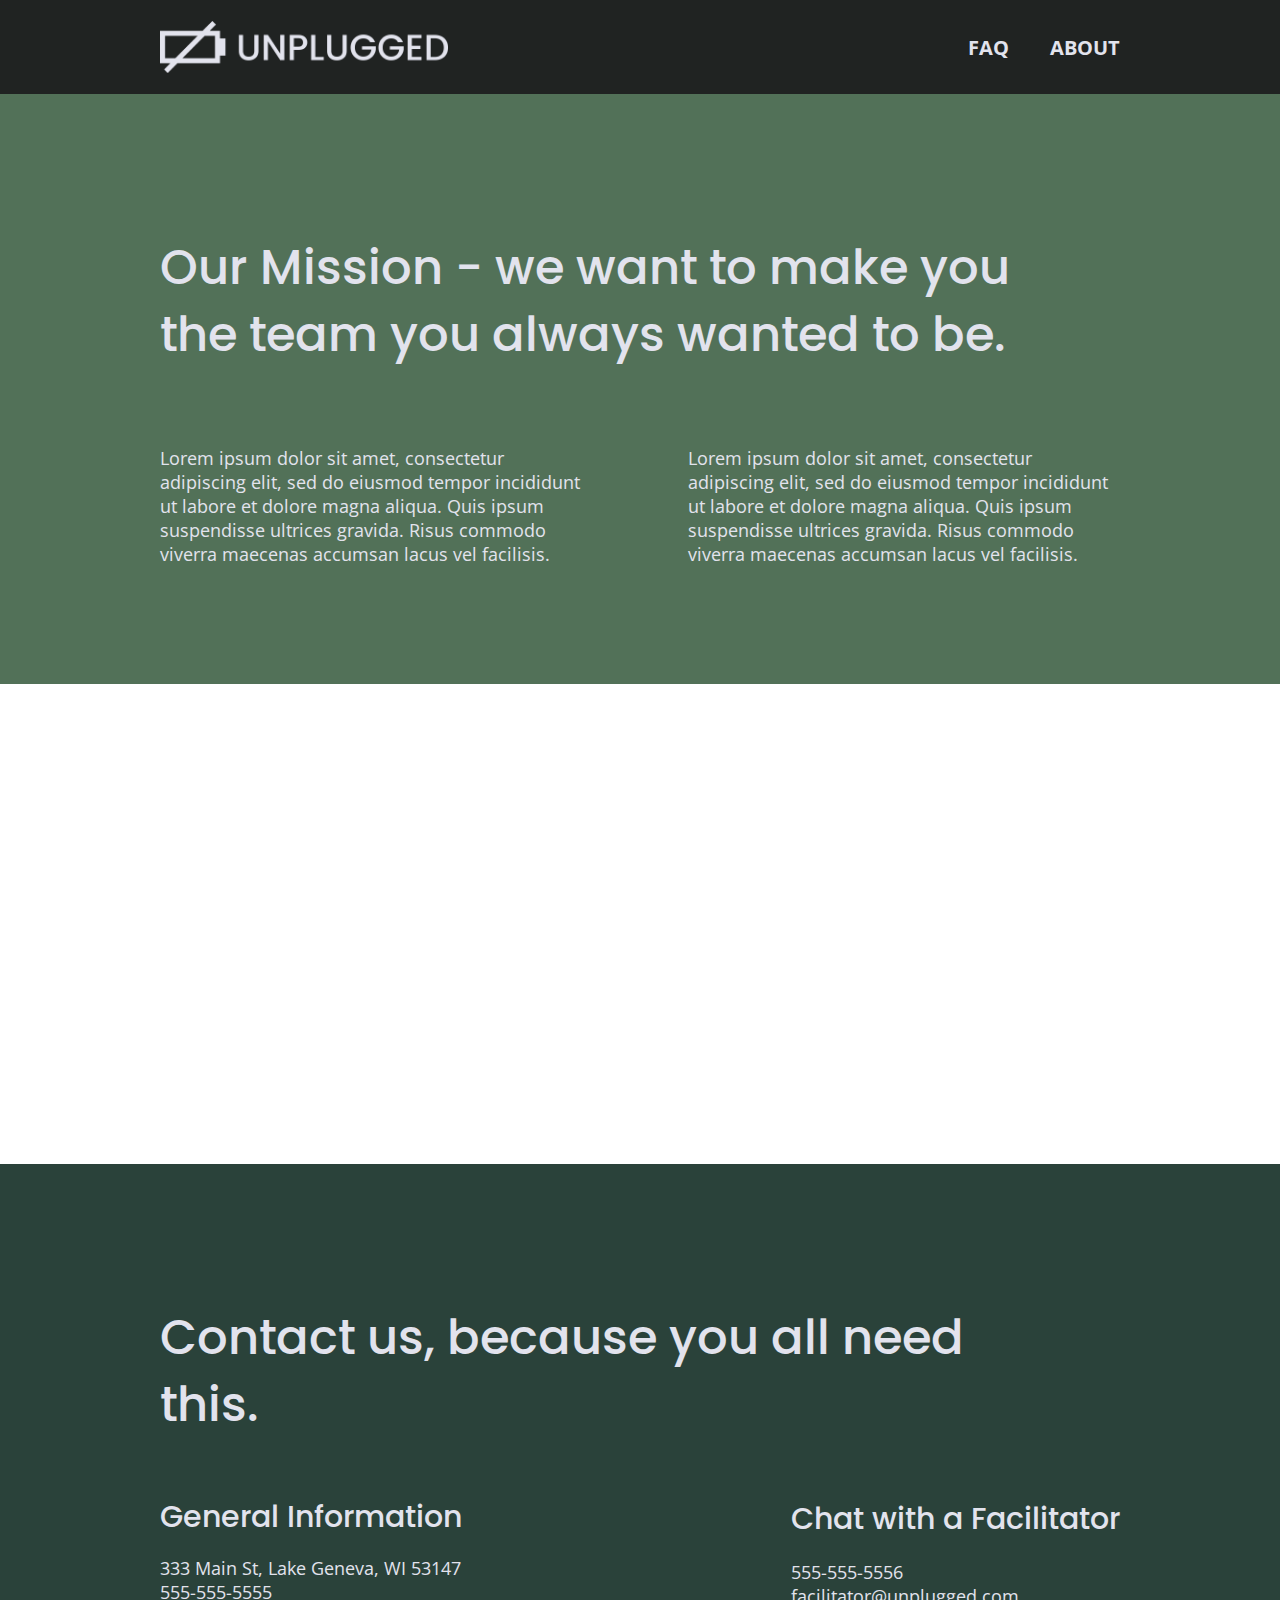
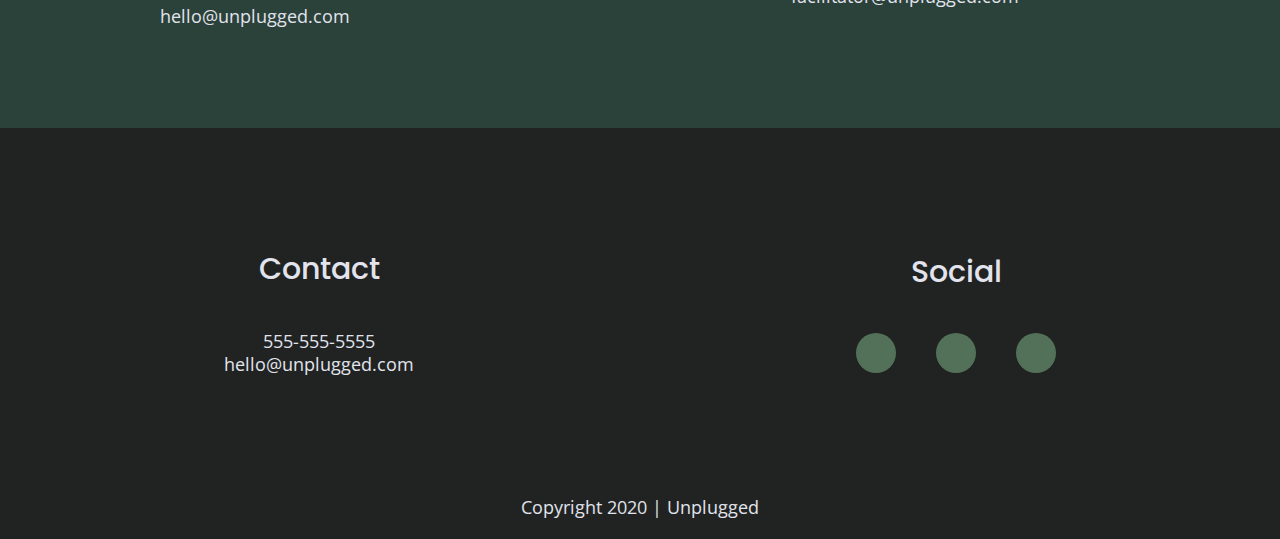
==== commit 264b31a6: "Added social media icons" ====
--- a/about/index.html
+++ b/about/index.html
@@ -47,15 +47,23 @@
 
   <main>
 
-      <section class="mission">
-        <div class="content-wrapper">
-          <h2>Our Mission - we want to make you the team you always wanted to be.</h2>
-          <div class="mission-content">
-            <p>Lorem ipsum dolor sit amet, consectetur adipisicing elit, sed do eiusmod tempor incididunt ut labore et dolore magna aliqua. Ut enim ad minim veniam, quis nostrud exercitation ullamco laboris nisi ut aliquip ex ea commodo consequat. Duis aute irure dolor in reprehenderit in voluptate velit esse cillum dolore eu fugiat nulla pariatur. Excepteur sint occaecat cupidatat non proident, sunt in culpa qui officia deserunt mollit anim id est laborum.</p>
-            <p>Lorem ipsum dolor sit amet, consectetur adipisicing elit, sed do eiusmod tempor incididunt ut labore et dolore magna aliqua. Ut enim ad minim veniam, quis nostrud exercitation ullamco laboris nisi ut aliquip ex ea commodo consequat. Duis aute irure dolor in reprehenderit in voluptate velit esse cillum dolore eu fugiat nulla pariatur. Excepteur sint occaecat cupidatat non proident, sunt in culpa qui officia deserunt mollit anim id est laborum.</p>
-          </div>
-        </div><!--mission content wrapper ends -->
-      </section>
+    <section class="mission">
+      <div class="content-wrapper">
+        <h2>Our Mission - we want to make you the team you always wanted to be.</h2>
+        <div class="mission-content">
+          <p>
+            Lorem ipsum dolor sit amet, consectetur adipiscing elit, sed do eiusmod tempor incididunt ut labore et
+            dolore magna aliqua. Quis ipsum suspendisse ultrices gravida. Risus commodo viverra maecenas accumsan lacus
+            vel facilisis.
+          </p>
+          <p>
+            Lorem ipsum dolor sit amet, consectetur adipiscing elit, sed do eiusmod tempor incididunt ut labore et
+            dolore magna aliqua. Quis ipsum suspendisse ultrices gravida. Risus commodo viverra maecenas accumsan lacus
+            vel facilisis.
+          </p>
+        </div>
+      </div> <!-- mission content wrapper ends -->
+    </section> <!-- contact-info -->
 
       <section class="map">
         <figure>
@@ -103,14 +111,17 @@
       <div class="social">
         <h4>Social</h4>
         <div class="social-icons">
-          <p><a href="https://www.facebook.com/Skillcrush/" target="_blank"></a></p>
-          <p><a href="https://twitter.com/Skillcrush" target="_blank"></a></p>
-          <p><a href="https://www.instagram.com/skillcrush/" target="_blank"></a></p>
-          <!-- other social links here -->
+          <p>
+            <a href="https://www.facebook.com/Skillcrush/" target="_blank"><i class="fab fa-facebook-f"></i></a>
+          </p>
+          <p>
+            <a href="https://twitter.com/Skillcrush" target="_blank"><i class="fab fa-twitter"></i></a>
+          </p>
+          <p>
+            <a href="https://www.instagram.com/skillcrush/" target="_blank"><i class="fab fa-instagram"></i></a>
+          </p>
         </div>
-
       </div>
-
     </div><!-- footer content ends -->
 
   </div><!--footer content-wrapper ends-->
--- a/css/main.css
+++ b/css/main.css
@@ -241,9 +241,17 @@
 }
 
 footer .social-icons p {
-  display: flex;
-  justify-content: center;
-  align-items: center;
+  background-color: #527158;
+  border-radius: 50%;
+  width: 40px;
+  height: 40px;
+  display: flex;
+  justify-content: center;
+  align-items: center;
+}
+
+footer .social-icons p i {
+  font-size: 1.3125em;
 }
 
 footer .copyright {
@@ -653,6 +661,11 @@
     line-height: 1.285;
 }
 
+footer .social-icons {
+  width: 12.5em;
+  justify-content: space-between;
+}
+
 footer .copyright {
   width:100%;
 }
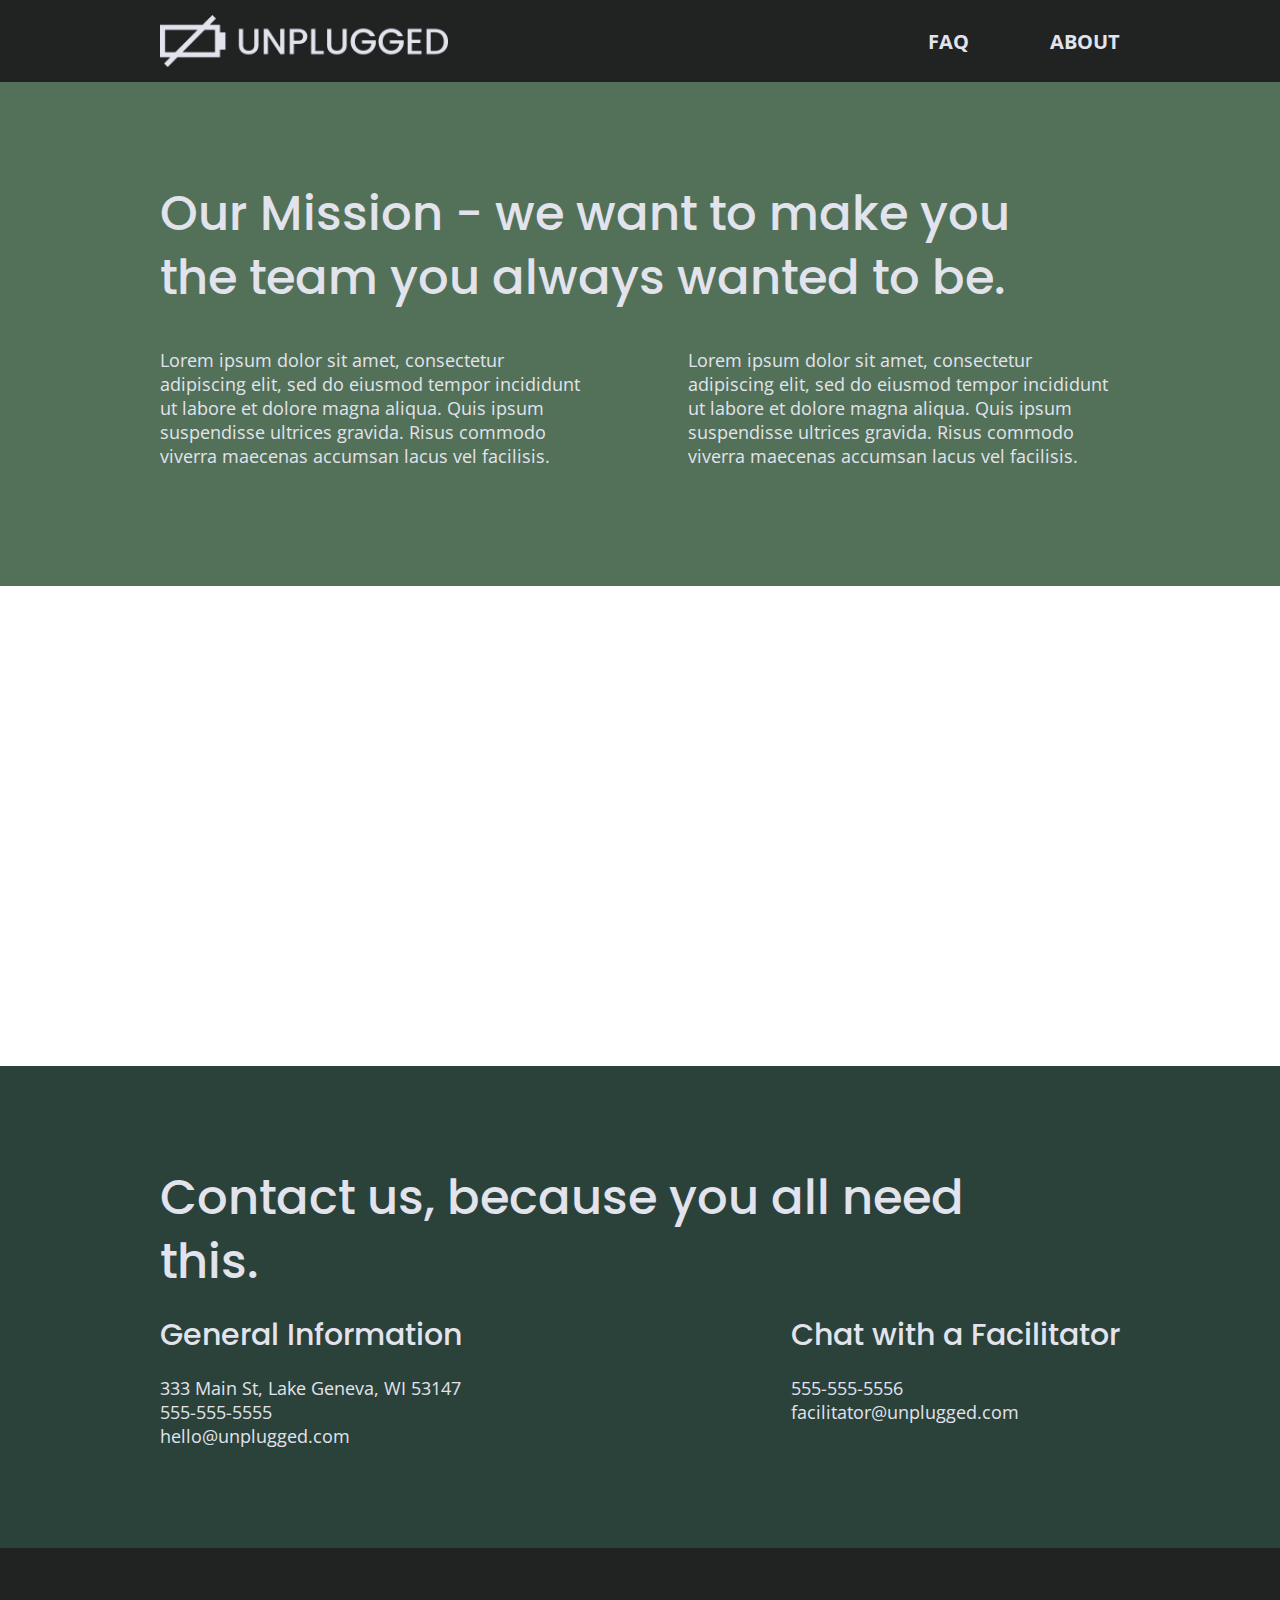
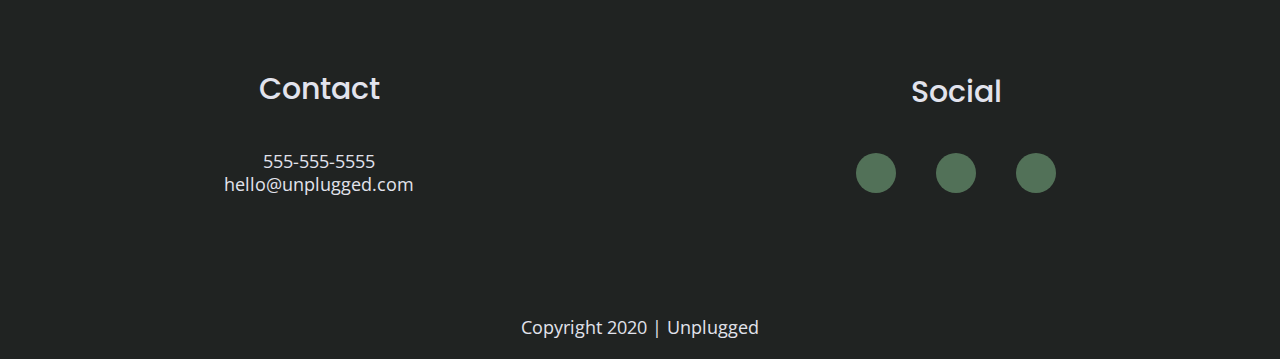
==== commit b984304f: "Fixed about mobile layout" ====
--- a/about/index.html
+++ b/about/index.html
@@ -78,10 +78,12 @@
           <h2>Contact us, because you all need this.</h2>
           <address class="contact-content">
             <div>
-              <h3>General Information</h3>
-              <p>333 Main St, Lake Geneva, WI 53147<br>
+              <h4>General Information</h4>
+              <p>
+                333 Main St, Lake Geneva, WI 53147<br>
                 555-555-5555<br>
-                hello@unplugged.com</p>
+                hello@unplugged.com
+              </p>
             </div>
             <div>
               <h4>Chat with a Facilitator</h4>
@@ -90,12 +92,10 @@
                 facilitator@unplugged.com
               </p>
             </div>
-          </address>
-
-        </div>
-
+          </address> <!-- contact-content div ends -->
+        </div> <!-- contact content wrapper ends -->
       </section>
-
+      
   </main> <!-- main wrapper -->
 
   <footer>
--- a/css/main.css
+++ b/css/main.css
@@ -105,8 +105,8 @@
 }
 
 body {
+  font-size: 1em;
   font-family: 'Open Sans', sans-serif;
-  font-size: 1em;
   color: #e2e3ed;
   text-align: left;
 }
@@ -114,6 +114,8 @@
 ul,
 ol {
   list-style-type: none;
+  margin: 0;
+  padding: 0;
 }
 
 a {
@@ -123,16 +125,17 @@
 
 h2 {
   font-family: 'Poppins', sans-serif;
+  font-weight: 500;
   font-size: 1.875em;
-  font-weight: 500;
+  margin: 0;
 }
 
 h3,
 h4 {
   font-family: 'Poppins', sans-serif;
+  font-weight: 500;
+  font-size: 1.125em;
   margin: 20px 0;
-  font-size: 1.125em;
-  font-weight: 500;
 }
 
 p {
@@ -180,45 +183,45 @@
   flex-flow: row wrap;
 }
 
- header figure {
-   width: 60%;
-   display: flex;
-   justify-content: center;
-   align-items: center;
-   flex-flow: row wrap;
- }
-
- .header-divider {
-   background: #3a3a3a;
-   height: 1px;
-   width: 100%;
-   margin: 10px 0 20px 0;
- }
-
- header nav {
-   width: 60%;
-   font-size: 1.125em;
-   font-weight: 700;
-   text-transform: uppercase;
-   display: flex;
-   justify-content: space-around;
-   align-items: center;
-   flex-flow: row wrap;
- }
-
- header nav ul {
-   width: 100%;
-   display: flex;
-   justify-content: space-around;
- }
-
- header nav ul li {
-   font-size: 1.125em;
- }
+header figure {
+  width: 60%;
+  display: flex;
+  justify-content: center;
+  align-items: center;
+  flex-flow: row wrap;
+}
+
+.header-divider {
+  background: #3a3a3a;
+  height: 1px;
+  width: 100%;
+  margin: 10px 0 20px 0;
+}
+
+header nav {
+  width: 60%;
+  font-size: 1.125em;
+  font-weight: 700;
+  text-transform: uppercase;
+  display: flex;
+  justify-content: space-around;
+  align-items: center;
+  flex-flow: row wrap;
+}
+
+header nav ul {
+  width: 100%;
+  display: flex;
+  justify-content: space-around;
+}
+
+header nav ul li {
+  font-size: 1.125em;
+}
 
 footer {
+  text-align: center;
   flex-direction: column;
-  text-align: center;
 }
 
 footer p {
@@ -287,7 +290,7 @@
   flex-flow: row wrap;
 }
 
-aside .form{
+aside .form {
   margin-top: 30px;
 }
 
@@ -377,7 +380,6 @@
   flex-flow: row wrap;
 }
 
-
 .map figure {
   width: 100%;
   height: 0;
@@ -450,63 +452,63 @@
 }
 
 /*
-* Hide only visually, but have it available for screen readers:
-* https://snook.ca/archives/html_and_css/hiding-content-for-accessibility
-*
-* 1. For long content, line feeds are not interpreted as spaces and small width
-*    causes content to wrap 1 word per line:
-*    https://medium.com/@jessebeach/beware-smushed-off-screen-accessible-text-5952a4c2cbfe
-*/
-
-.sr-only {
+ * Hide only visually, but have it available for screen readers:
+ * https://snook.ca/archives/html_and_css/hiding-content-for-accessibility
+ *
+ * 1. For long content, line feeds are not interpreted as spaces and small width
+ *    causes content to wrap 1 word per line:
+ *    https://medium.com/@jessebeach/beware-smushed-off-screen-accessible-text-5952a4c2cbfe
+ */
+
+.visuallyhidden {
   border: 0;
-  clip: rect(0, 0, 0, 0);
+  clip: rect(0 0 0 0);
   height: 1px;
   margin: -1px;
   overflow: hidden;
   padding: 0;
   position: absolute;
+  width: 1px;
   white-space: nowrap;
-  width: 1px;
   /* 1 */
 }
 
 /*
-* Extends the .sr-only class to allow the element
-* to be focusable when navigated to via the keyboard:
-* https://www.drupal.org/node/897638
-*/
-
-.sr-only.focusable:active,
-.sr-only.focusable:focus {
+ * Extends the .visuallyhidden class to allow the element
+ * to be focusable when navigated to via the keyboard:
+ * https://www.drupal.org/node/897638
+ */
+
+.visuallyhidden.focusable:active,
+.visuallyhidden.focusable:focus {
   clip: auto;
   height: auto;
   margin: 0;
   overflow: visible;
   position: static;
+  width: auto;
   white-space: inherit;
-  width: auto;
-}
-
-/*
-* Hide visually and from screen readers, but maintain layout
-*/
+}
+
+/*
+ * Hide visually and from screen readers, but maintain layout
+ */
 
 .invisible {
   visibility: hidden;
 }
 
 /*
-* Clearfix: contain floats
-*
-* For modern browsers
-* 1. The space content is one way to avoid an Opera bug when the
-*    `contenteditable` attribute is included anywhere else in the document.
-*    Otherwise it causes space to appear at the top and bottom of elements
-*    that receive the `clearfix` class.
-* 2. The use of `table` rather than `block` is only necessary if using
-*    `:before` to contain the top-margins of child elements.
-*/
+ * Clearfix: contain floats
+ *
+ * For modern browsers
+ * 1. The space content is one way to avoid an Opera bug when the
+ *    `contenteditable` attribute is included anywhere else in the document.
+ *    Otherwise it causes space to appear at the top and bottom of elements
+ *    that receive the `clearfix` class.
+ * 2. The use of `table` rather than `block` is only necessary if using
+ *    `:before` to contain the top-margins of child elements.
+ */
 
 .clearfix:before,
 .clearfix:after {
@@ -526,7 +528,8 @@
    Modify as content requires.
    ========================================================================== */
 
-@media only screen and (min-width: 768px) {
+
+@media only screen and (min-width:768px) {
   /*Tablet sytles here*/
 
   /*General Styles*/
@@ -536,7 +539,7 @@
 }
 h2 {
   font-size: 2.25em;
-    ine-height: 1.333;
+  line-height: 1.333;
 }
 
 h3 {
@@ -614,6 +617,10 @@
     width: 62%;
   }
 
+  .features i {
+    margin-bottom: 30px;
+  }
+
   /*Reviews*/
 
   .reviews article {
@@ -636,7 +643,7 @@
   }
 
   /*Footer*/
-  footer .content-wrapper {
+footer .content-wrapper {
   width: 65%;
   margin: 100px 0;
 }
@@ -669,7 +676,7 @@
 footer .copyright {
   width:100%;
 }
-}
+
 
 /* ==========================================================================
  About Page
@@ -809,7 +816,7 @@
   font-size: 3em;
 }
 
-.contact-content h4{
+.contact-content h4 {
   font-size:1.875em;
 }
 
